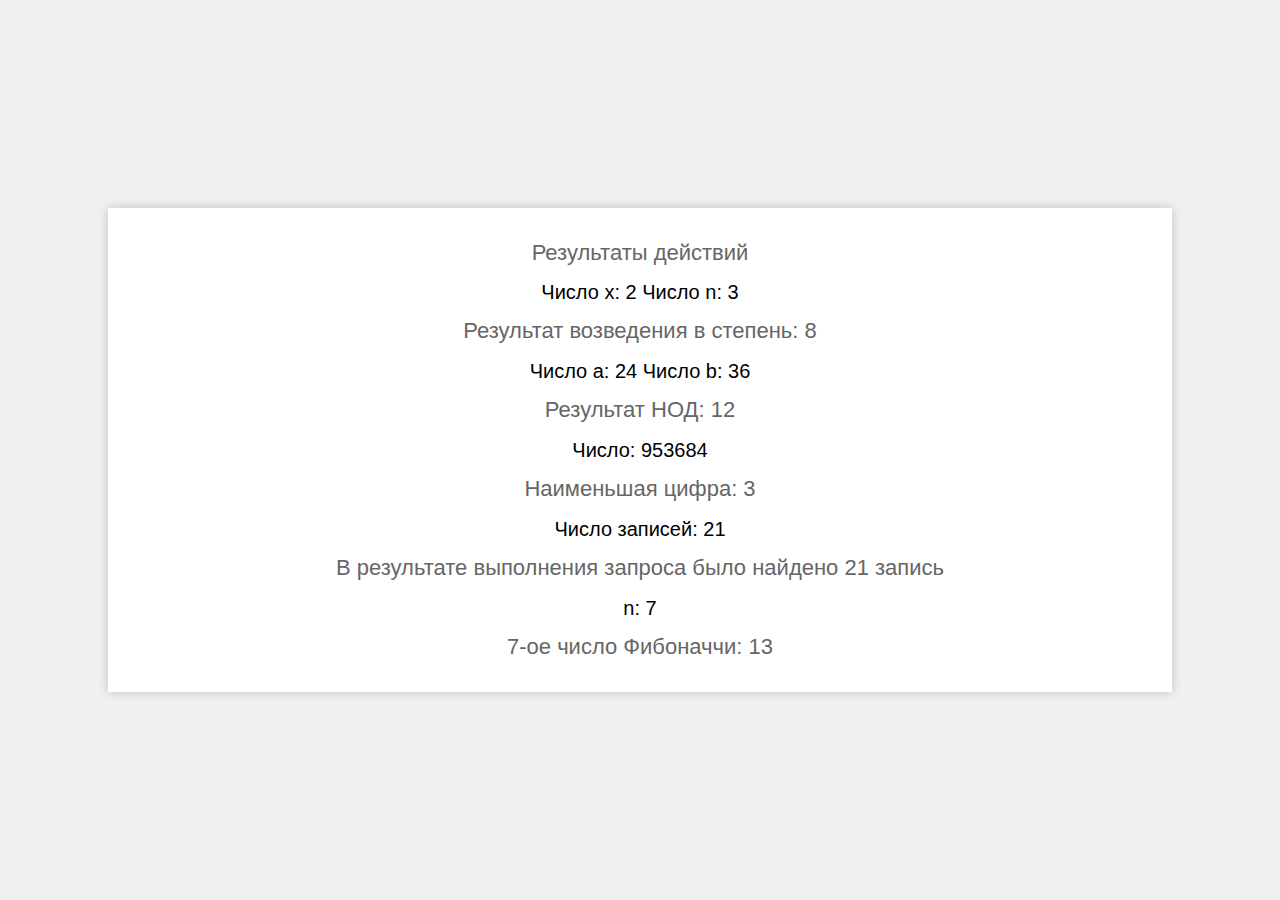
==== lab6/index.html @ 5c4262fa "update 6 labs" ====
<!DOCTYPE html>
<html>
<head>
    <link rel="stylesheet" type="text/css" href="style.css">
    <meta charset="UTF-8">
    <title>Лабораторная работа</title>
</head>
<body>
    <div id="output"></div>

    <script>
        // Задача 1: Возведение в степень
        function pow(x, n) {
            if (n === 0) {
                return 1;
            } else {
                let result = x;
                for (let i = 1; i < n; i++) {
                    result *= x;
                }
                return result;
            }
        }

        // Задача 2: НОД (Наибольший общий делитель)
        function gcd(a, b) {
            if (b === 0) {
                return a;
            }
            return gcd(b, a % b);
        }

        // Задача 3: Наименьшая цифра
        function minDigit(x) {
            const digits = x.toString().split('').map(Number);
            return Math.min(...digits);
        }

        // Задача 4: Pluralization
        function pluralizeRecords(n) {
            let word = 'запись';
            if (n % 10 === 1 && n % 100 !== 11) {
                // Для 1, 21, 31, 41 и т.д.
                word += '';
            } else if (n % 10 >= 2 && n % 10 <= 4 && (n % 100 < 10 || n % 100 >= 20)) {
                // Для 2, 3, 4, 22, 23, 24 и т.д.
                word += 'и';
            } else {
                // Для всех остальных случаев
                word += 'ей';
            }
            return `В результате выполнения запроса было найдено ${n} ${word}`;
        }

        // Задача 5: Числа Фибоначчи
        function fibb(n) {
            if (n <= 1) {
                return n;
            }

            let prev = 0;
            let current = 1;

            for (let i = 2; i <= n; i++) {
                const temp = current;
                current = prev + current;
                prev = temp;
            }

            return current;
        }

        // Задача 1: Возведение в степень
        const x1 = 2;
        const n1 = 3;
        const result1 = pow(x1, n1);

        // Задача 2: НОД (Наибольший общий делитель)
        const a2 = 24;
        const b2 = 36;
        const result2 = gcd(a2, b2);

        // Задача 3: Наименьшая цифра
        const x3 = 953684;
        const result3 = minDigit(x3);

        // Задача 4: Pluralization
        const n4 = 21;
        const result4 = pluralizeRecords(n4);

        // Задача 5: Числа Фибоначчи
        const n5 = 7;
        const result5 = fibb(n5);

        // Вывод результатов на страницу
        document.getElementById('output').innerHTML = `
            <p> Результаты действий</p>
            <pan>Число x: ${x1}</pan>
            <pan>Число n: ${n1}</pan>
            <p>Результат возведения в степень: ${result1}</p>

            <pan>Число a: ${a2}</pan>
            <pan>Число b: ${b2}</pan>
            <p>Результат НОД: ${result2}</p>

            <pan>Число: ${x3}</pan>
            <p>Наименьшая цифра: ${result3}</p>

            <pan>Число записей: ${n4}</pan>
            <p>${result4}</p>

            <pan>n: ${n5}</pan>
            <p>7-ое число Фибоначчи: ${result5}</p>
        `;
    </script>
</body>
</html>
---- lab6/style.css ----
body {
    font-family: Arial, sans-serif;
    background-color: #f0f0f0;
    margin: 0;
    padding: 0;
    text-align: center;
    display: flex;
    justify-content: center;
    align-items: center;
    height: 100vh;
}

#output {
    background-color: #fff;
    padding: 20px;
    width: 80%;
    box-shadow: 0 0 10px rgba(0, 0, 0, 0.2);
    font-size: 20px; /* Увеличение шрифта */
    line-height: 1.4; /* Увеличение расстояния между строками */
}

h1 {
    color: #333;
    font-size: 28px; /* Увеличение шрифта */
}

p {
    color: #666;
    font-size: 22px; /* Увеличение шрифта */
    margin: 10px 0; /* Увеличение расстояния между строками */
}

/* Стили для кнопок (если необходимо) */
button {
    background-color: #0074d9;
    color: #fff;
    padding: 10px 20px;
    border: none;
    border-radius: 4px;
    cursor: pointer;
}

button:hover {
    background-color: #0056b3;
}

/* Стили для форм (если необходимо) */
form {
    margin: 10px 0;
}
label {
    font-weight: bold;
}

input[type="number"] {
    padding: 5px;
    border: 1px solid #ccc;
    border-radius: 4px;
}

/* Дополнительные стили (при необходимости) */
/* .other-element {
    CSS-стили;
} */
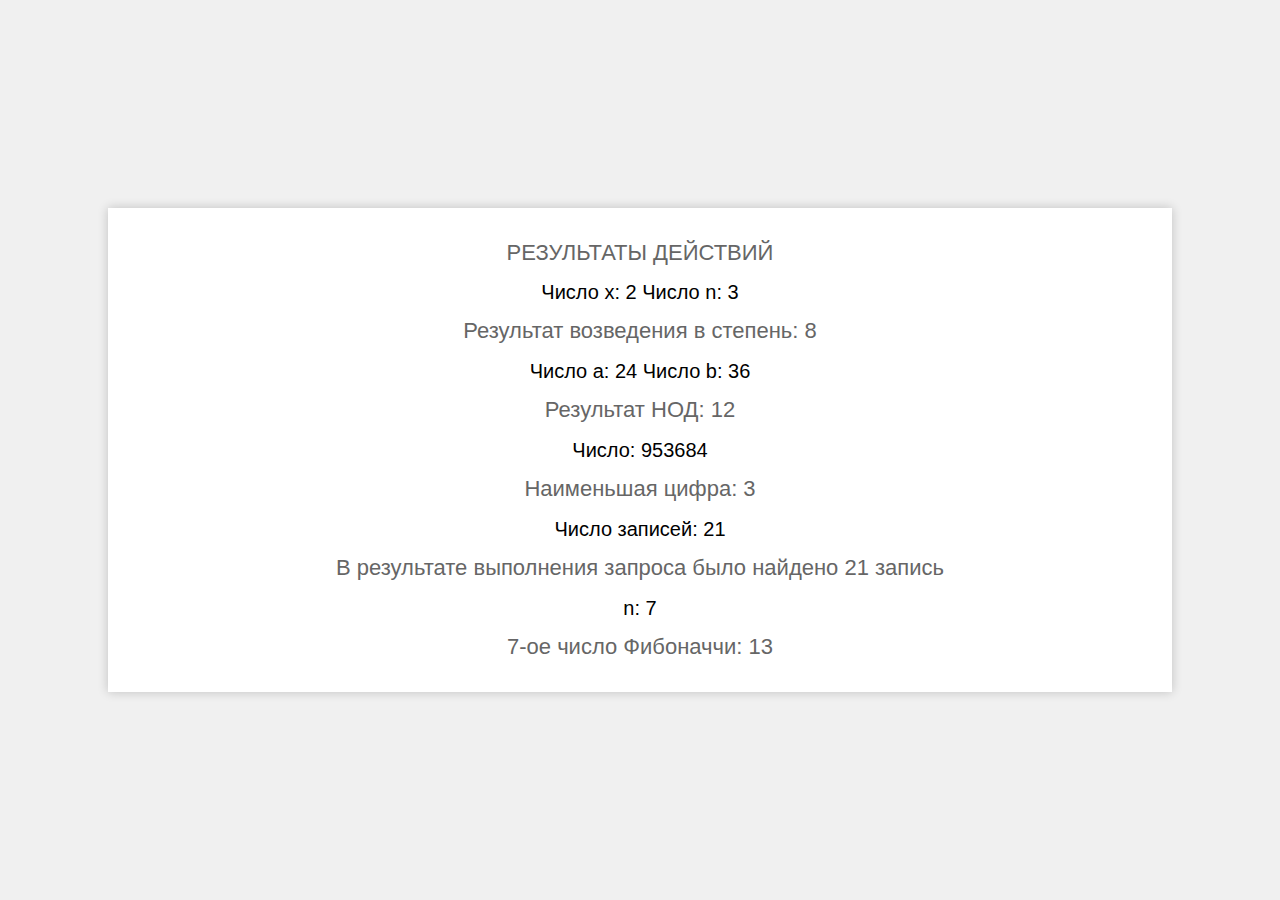
==== commit f7437403: "12" ====
--- a/lab6/index.html
+++ b/lab6/index.html
@@ -94,7 +94,7 @@
 
         // Вывод результатов на страницу
         document.getElementById('output').innerHTML = `
-            <p> Результаты действий</p>
+            <p> РЕЗУЛЬТАТЫ ДЕЙСТВИЙ</p>
             <pan>Число x: ${x1}</pan>
             <pan>Число n: ${n1}</pan>
             <p>Результат возведения в степень: ${result1}</p>
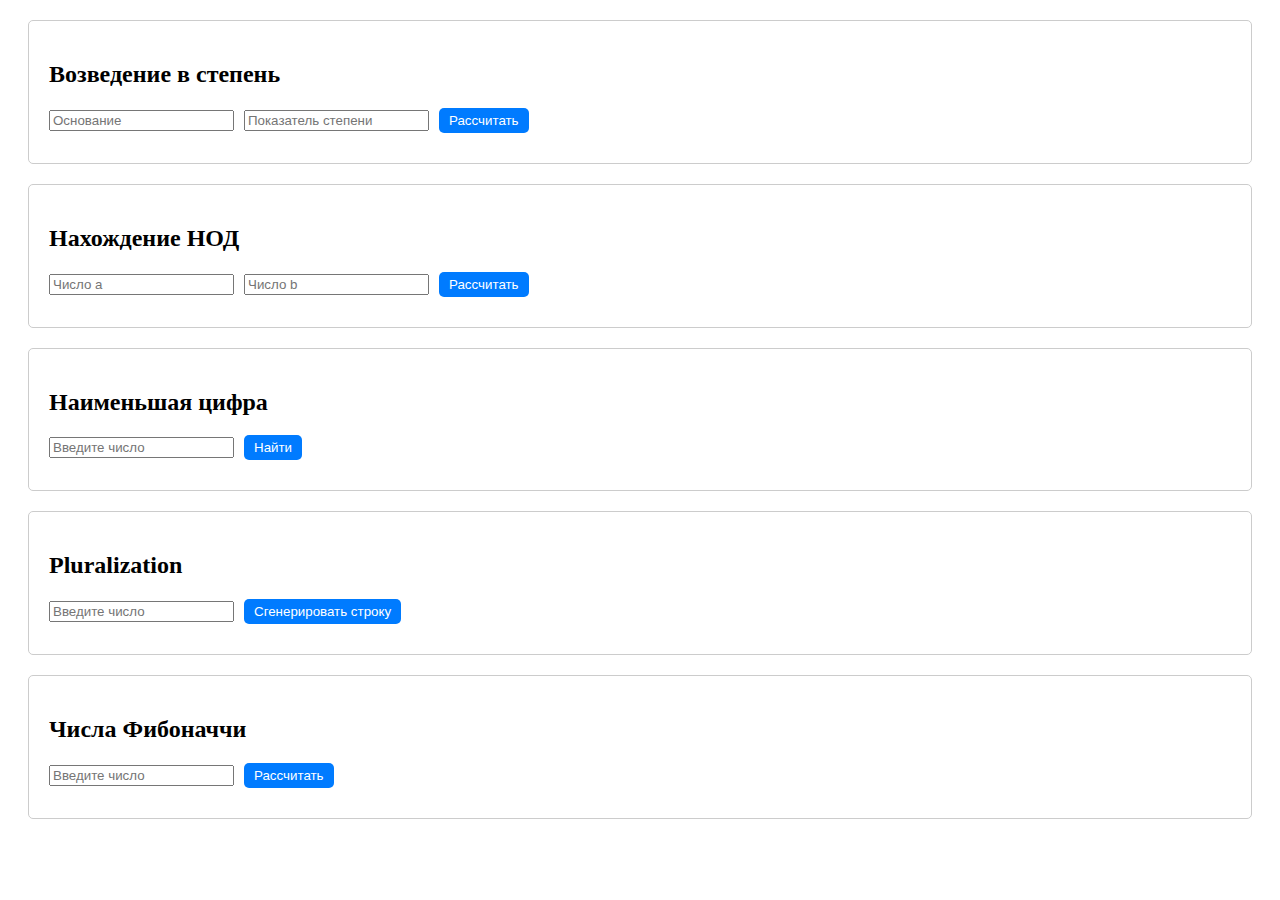
==== commit b0e11866: "last update 6 labs" ====
--- a/lab6/index.html
+++ b/lab6/index.html
@@ -1,28 +1,111 @@
 <!DOCTYPE html>
 <html>
+
 <head>
-    <link rel="stylesheet" type="text/css" href="style.css">
     <meta charset="UTF-8">
-    <title>Лабораторная работа</title>
+    <title>Результаты JavaScript</title>
+    <link rel="stylesheet" href="style.css">
 </head>
+
 <body>
-    <div id="output"></div>
+    <main>
+        <div class="container">
+            <h2>Возведение в степень</h2>
+            <div class="input-container">
+                <input type="number" id="pow-base" placeholder="Основание">
+                <input type="number" id="pow-exponent" placeholder="Показатель степени">
+                <button class="btn" onclick="calculatePow()">Рассчитать</button>
+            </div>
+            <p id="pow-result"></p>
+        </div>
+
+        <div class="container">
+            <h2>Нахождение НОД</h2>
+            <div class="input-container">
+                <input type="number" id="gcd-a" placeholder="Число a">
+                <input type="number" id="gcd-b" placeholder="Число b">
+                <button class="btn" onclick="calculateGcd()">Рассчитать</button>
+            </div>
+            <p id="gcd-result"></p>
+        </div>
+
+        <div class="container">
+            <h2>Наименьшая цифра</h2>
+            <div class="input-container">
+                <input type="number" id="min-digit-input" placeholder="Введите число">
+                <button class="btn" onclick="findMinDigit()">Найти</button>
+            </div>
+            <p id="min-digit-result"></p>
+        </div>
+
+        <div class="container">
+            <h2>Pluralization</h2>
+            <div class="input-container">
+                <input type="number" id="pluralize-input" placeholder="Введите число">
+                <button class="btn" onclick="generatePluralizedString()">Сгенерировать строку</button>
+            </div>
+            <p id="pluralize-result"></p>
+        </div>
+
+        <div class="container">
+            <h2>Числа Фибоначчи</h2>
+            <div class="input-container">
+                <input type="number" id="fibb-input" placeholder="Введите число">
+                <button class="btn" onclick="calculateFibb()">Рассчитать</button>
+            </div>
+            <p id="fibb-result"></p>
+        </div>
+    </main>
 
     <script>
-        // Задача 1: Возведение в степень
+        // Возведение в степень
+        function calculatePow() {
+            const base = parseInt(document.getElementById("pow-base").value);
+            const exponent = parseInt(document.getElementById("pow-exponent").value);
+            const result = pow(base, exponent);
+            document.getElementById("pow-result").textContent = `Результат: ${result}`;
+        }
+
+        // Нахождение НОД
+        function calculateGcd() {
+            const a = parseInt(document.getElementById("gcd-a").value);
+            const b = parseInt(document.getElementById("gcd-b").value);
+            const result = gcd(a, b);
+            document.getElementById("gcd-result").textContent = `Результат: ${result}`;
+        }
+
+        // Наименьшая цифра
+        function findMinDigit() {
+            const x = parseInt(document.getElementById("min-digit-input").value);
+            const result = minDigit(x);
+            document.getElementById("min-digit-result").textContent = `Наименьшая цифра: ${result}`;
+        }
+
+        // Pluralization
+        function generatePluralizedString() {
+            const n = parseInt(document.getElementById("pluralize-input").value);
+            const result = pluralizeRecords(n);
+            document.getElementById("pluralize-result").textContent = result;
+        }
+
+        // Числа Фибоначчи
+        function calculateFibb() {
+            const n = parseInt(document.getElementById("fibb-input").value);
+            const result = fibb(n);
+            document.getElementById("fibb-result").textContent = `Число Фибоначчи: ${result}`;
+        }
+
         function pow(x, n) {
             if (n === 0) {
                 return 1;
-            } else {
-                let result = x;
-                for (let i = 1; i < n; i++) {
-                    result *= x;
-                }
-                return result;
             }
+            let result = x;
+            for (let i = 1; i < n; i++) {
+                result *= x;
+            }
+            return result;
         }
 
-        // Задача 2: НОД (Наибольший общий делитель)
         function gcd(a, b) {
             if (b === 0) {
                 return a;
@@ -30,88 +113,37 @@
             return gcd(b, a % b);
         }
 
-        // Задача 3: Наименьшая цифра
         function minDigit(x) {
             const digits = x.toString().split('').map(Number);
             return Math.min(...digits);
         }
 
-        // Задача 4: Pluralization
         function pluralizeRecords(n) {
-            let word = 'запись';
+            let word = 'запис';
             if (n % 10 === 1 && n % 100 !== 11) {
-                // Для 1, 21, 31, 41 и т.д.
                 word += '';
             } else if (n % 10 >= 2 && n % 10 <= 4 && (n % 100 < 10 || n % 100 >= 20)) {
-                // Для 2, 3, 4, 22, 23, 24 и т.д.
                 word += 'и';
             } else {
-                // Для всех остальных случаев
                 word += 'ей';
             }
             return `В результате выполнения запроса было найдено ${n} ${word}`;
         }
 
-        // Задача 5: Числа Фибоначчи
         function fibb(n) {
             if (n <= 1) {
                 return n;
             }
-
             let prev = 0;
             let current = 1;
-
             for (let i = 2; i <= n; i++) {
                 const temp = current;
                 current = prev + current;
                 prev = temp;
             }
-
             return current;
         }
-
-        // Задача 1: Возведение в степень
-        const x1 = 2;
-        const n1 = 3;
-        const result1 = pow(x1, n1);
-
-        // Задача 2: НОД (Наибольший общий делитель)
-        const a2 = 24;
-        const b2 = 36;
-        const result2 = gcd(a2, b2);
-
-        // Задача 3: Наименьшая цифра
-        const x3 = 953684;
-        const result3 = minDigit(x3);
-
-        // Задача 4: Pluralization
-        const n4 = 21;
-        const result4 = pluralizeRecords(n4);
-
-        // Задача 5: Числа Фибоначчи
-        const n5 = 7;
-        const result5 = fibb(n5);
-
-        // Вывод результатов на страницу
-        document.getElementById('output').innerHTML = `
-            <p> РЕЗУЛЬТАТЫ ДЕЙСТВИЙ</p>
-            <pan>Число x: ${x1}</pan>
-            <pan>Число n: ${n1}</pan>
-            <p>Результат возведения в степень: ${result1}</p>
-
-            <pan>Число a: ${a2}</pan>
-            <pan>Число b: ${b2}</pan>
-            <p>Результат НОД: ${result2}</p>
-
-            <pan>Число: ${x3}</pan>
-            <p>Наименьшая цифра: ${result3}</p>
-
-            <pan>Число записей: ${n4}</pan>
-            <p>${result4}</p>
-
-            <pan>n: ${n5}</pan>
-            <p>7-ое число Фибоначчи: ${result5}</p>
-        `;
     </script>
 </body>
+
 </html>
--- a/lab6/style.css
+++ b/lab6/style.css
@@ -1,64 +1,35 @@
-body {
-    font-family: Arial, sans-serif;
-    background-color: #f0f0f0;
-    margin: 0;
-    padding: 0;
-    text-align: center;
-    display: flex;
-    justify-content: center;
-    align-items: center;
-    height: 100vh;
+/* Общий стиль контейнера */
+.container {
+    margin: 20px;
+    padding: 20px;
+    border: 1px solid #ccc;
+    border-radius: 5px;
 }
 
-#output {
-    background-color: #fff;
-    padding: 20px;
-    width: 80%;
-    box-shadow: 0 0 10px rgba(0, 0, 0, 0.2);
-    font-size: 20px; /* Увеличение шрифта */
-    line-height: 1.4; /* Увеличение расстояния между строками */
+/* Стиль контейнера для ввода чисел и кнопки */
+.input-container {
+    display: flex;
+    align-items: center;
+    gap: 10px;
 }
 
-h1 {
-    color: #333;
-    font-size: 28px; /* Увеличение шрифта */
-}
-
-p {
-    color: #666;
-    font-size: 22px; /* Увеличение шрифта */
-    margin: 10px 0; /* Увеличение расстояния между строками */
-}
-
-/* Стили для кнопок (если необходимо) */
-button {
-    background-color: #0074d9;
+/* Стиль кнопки */
+.btn {
+    background-color: #007BFF;
     color: #fff;
-    padding: 10px 20px;
     border: none;
-    border-radius: 4px;
+    border-radius: 5px;
+    padding: 5px 10px;
     cursor: pointer;
 }
 
-button:hover {
+/* При наведении на кнопку */
+.btn:hover {
     background-color: #0056b3;
 }
 
-/* Стили для форм (если необходимо) */
-form {
+/* Стиль для результатов */
+p {
     margin: 10px 0;
-}
-label {
     font-weight: bold;
 }
-
-input[type="number"] {
-    padding: 5px;
-    border: 1px solid #ccc;
-    border-radius: 4px;
-}
-
-/* Дополнительные стили (при необходимости) */
-/* .other-element {
-    CSS-стили;
-} */
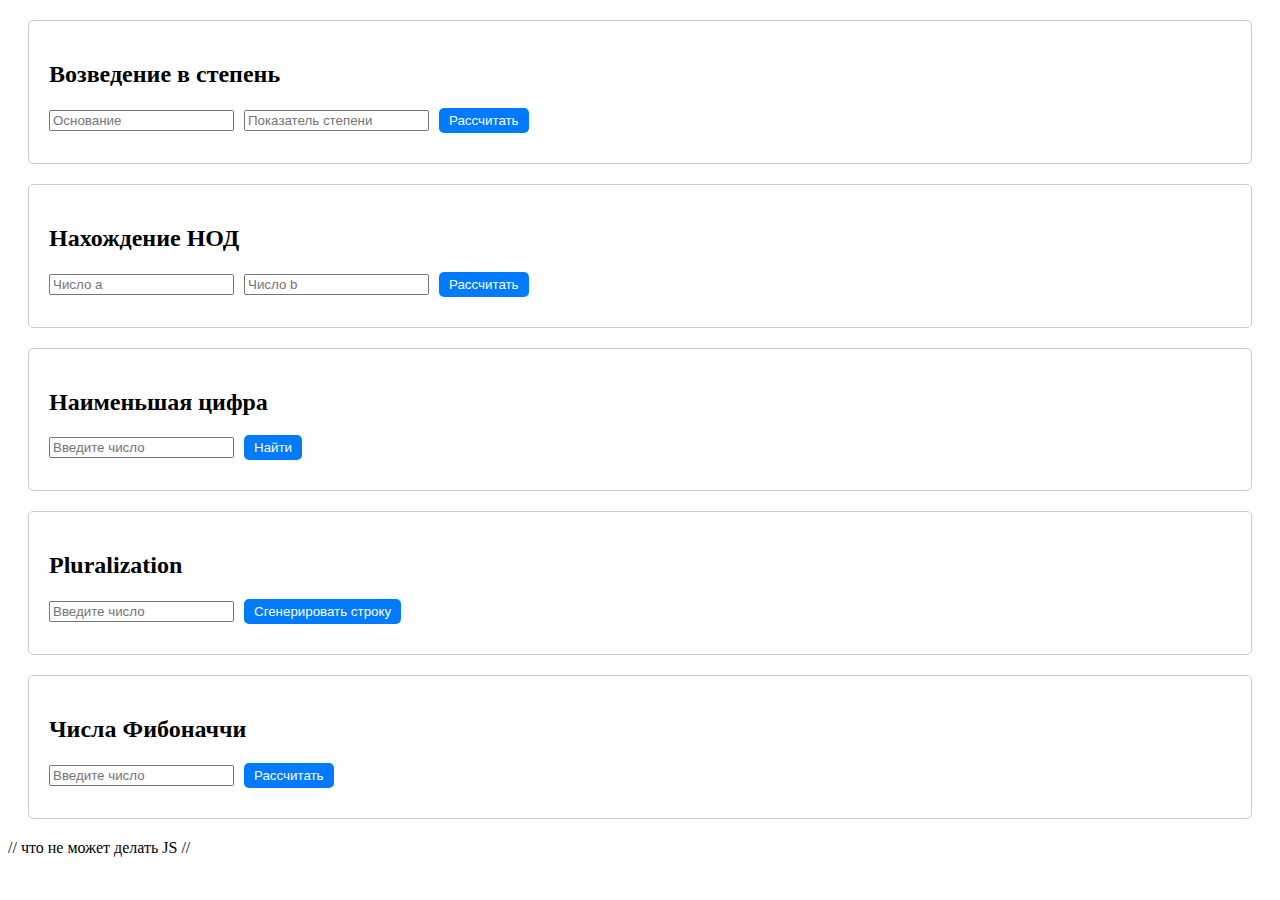
==== commit acd58f3e: "1234567" ====
--- a/lab6/index.html
+++ b/lab6/index.html
@@ -119,15 +119,15 @@
         }
 
         function pluralizeRecords(n) {
-            let word = 'запис';
+            let pluralForm = "";
             if (n % 10 === 1 && n % 100 !== 11) {
-                word += '';
+                pluralForm = `В результате выполнения запроса была найдена ${n} запись`;
             } else if (n % 10 >= 2 && n % 10 <= 4 && (n % 100 < 10 || n % 100 >= 20)) {
-                word += 'и';
+                pluralForm = `В результате выполнения запроса было найдено ${n} записи`;
             } else {
-                word += 'ей';
+                pluralForm = `В результате выполнения запроса было найдено ${n} записей`;
             }
-            return `В результате выполнения запроса было найдено ${n} ${word}`;
+            return pluralForm;
         }
 
         function fibb(n) {
@@ -147,3 +147,6 @@
 </body>
 
 </html>
+
+// что не может делать JS
+//